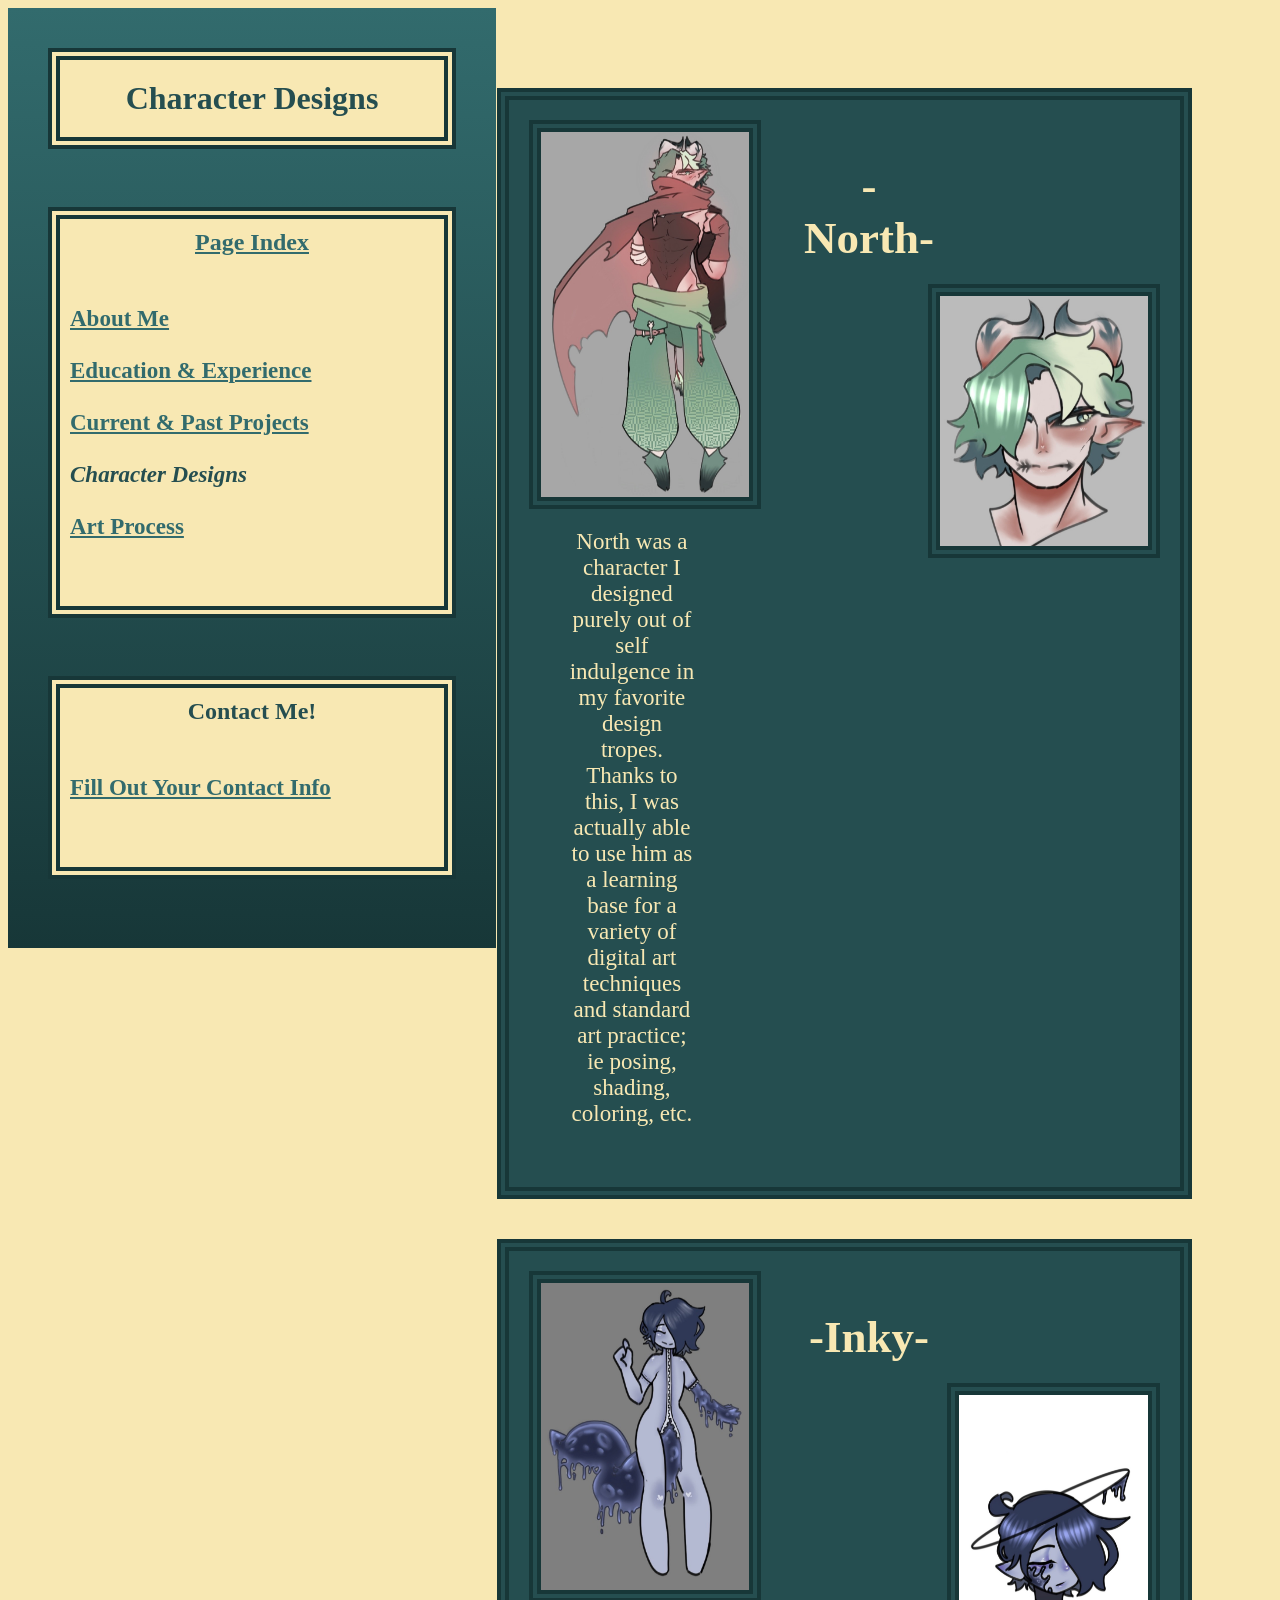
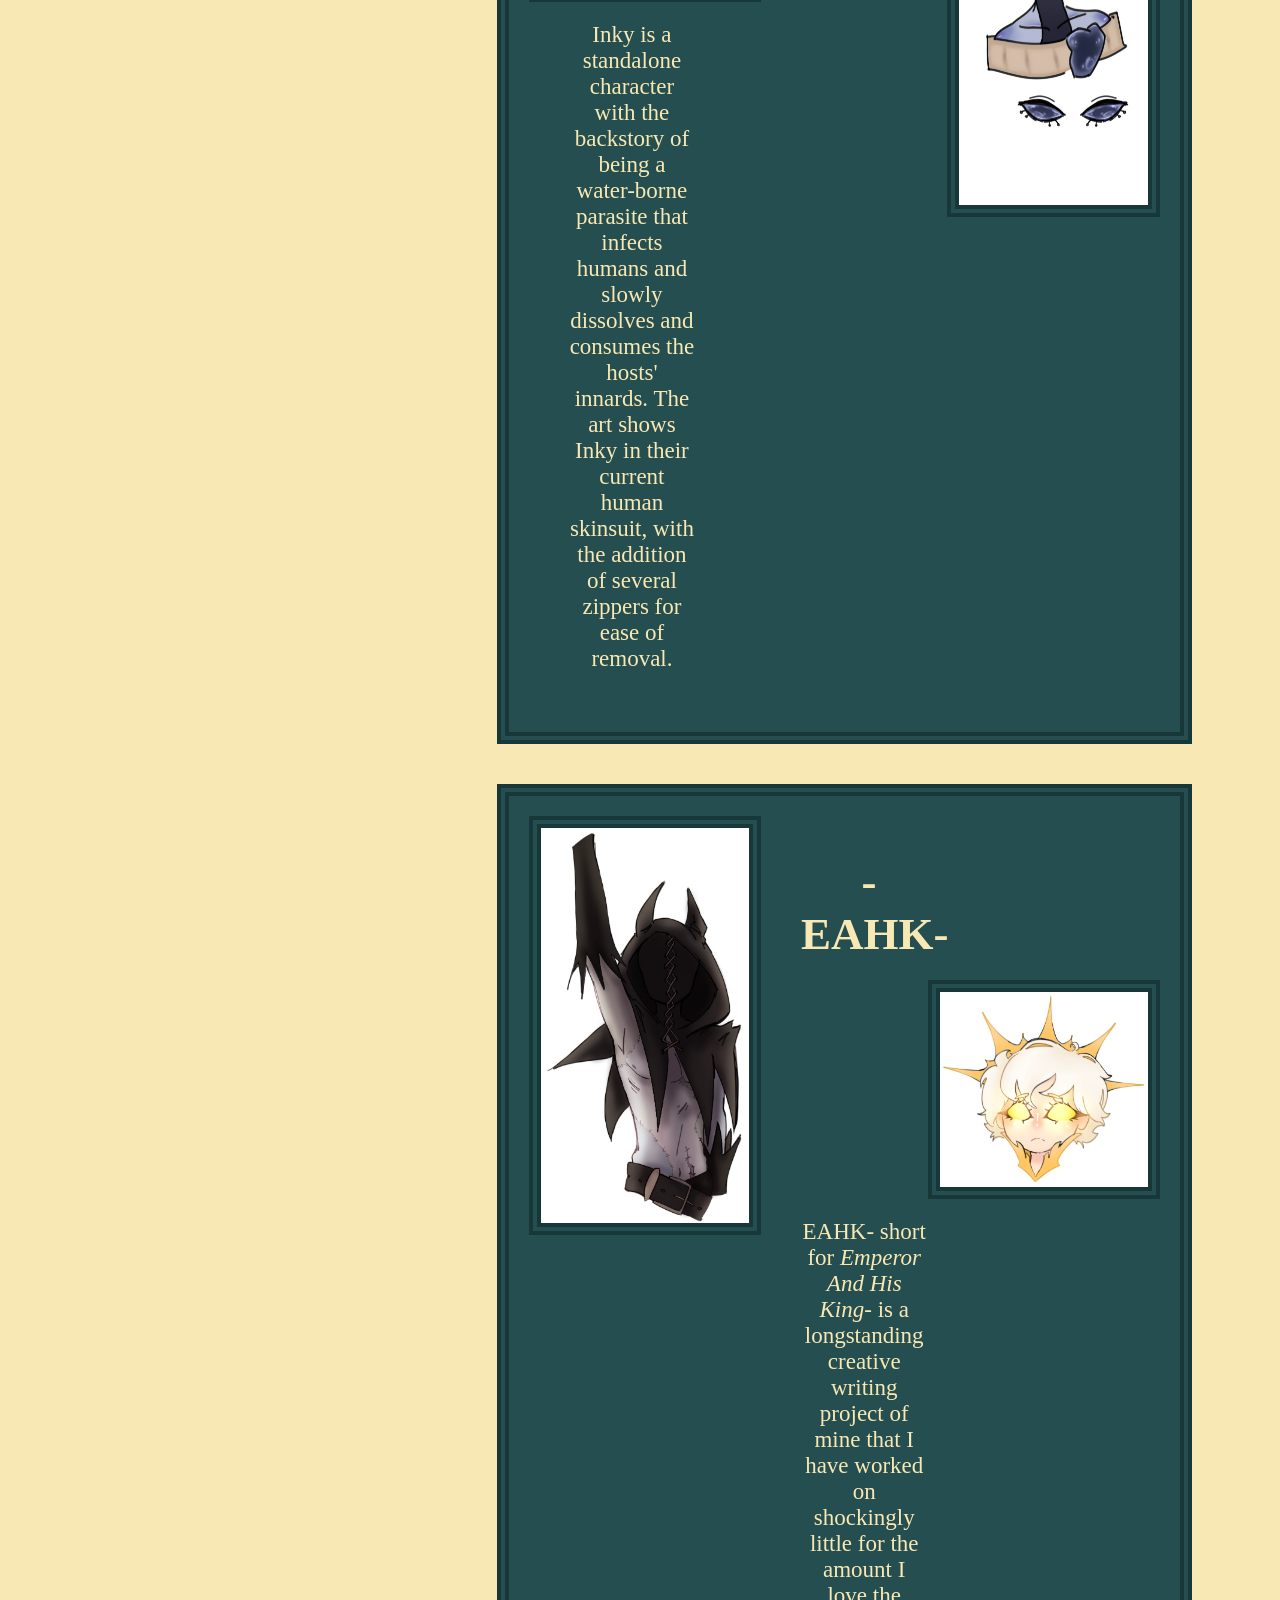
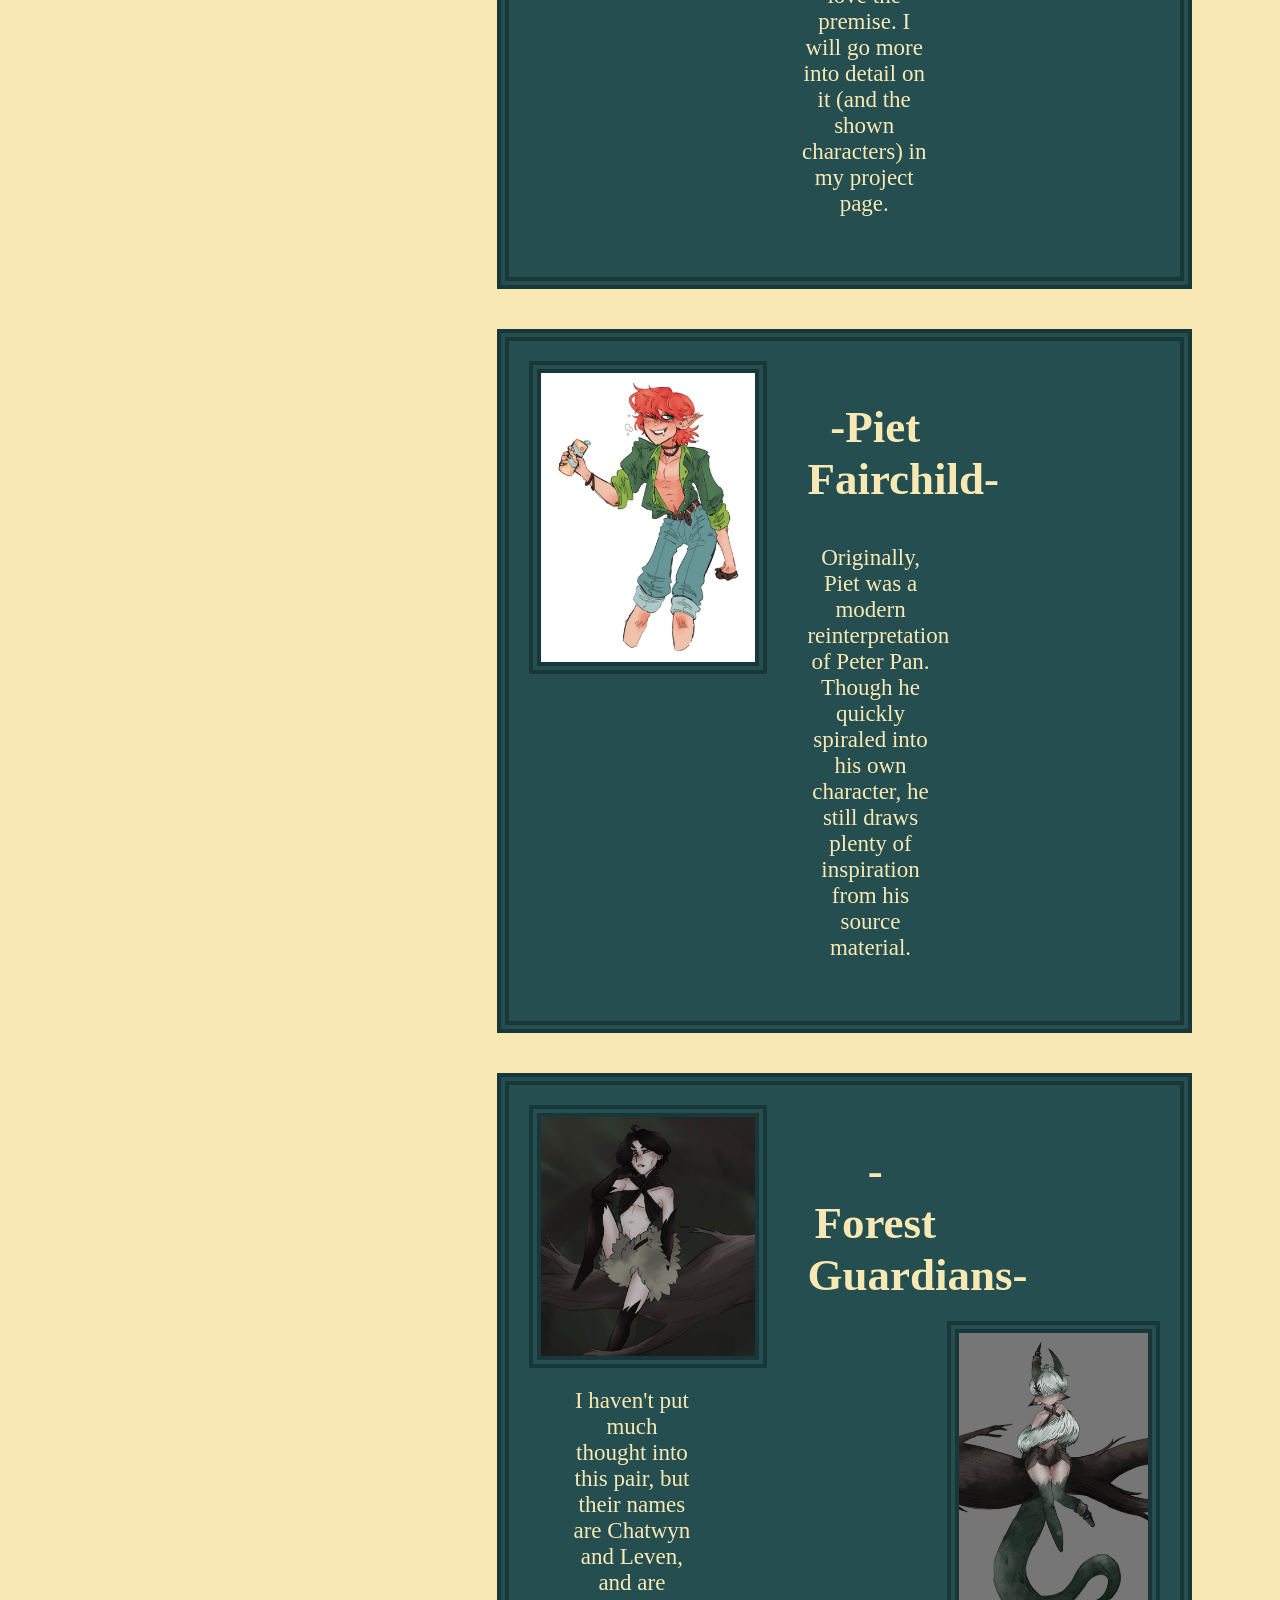
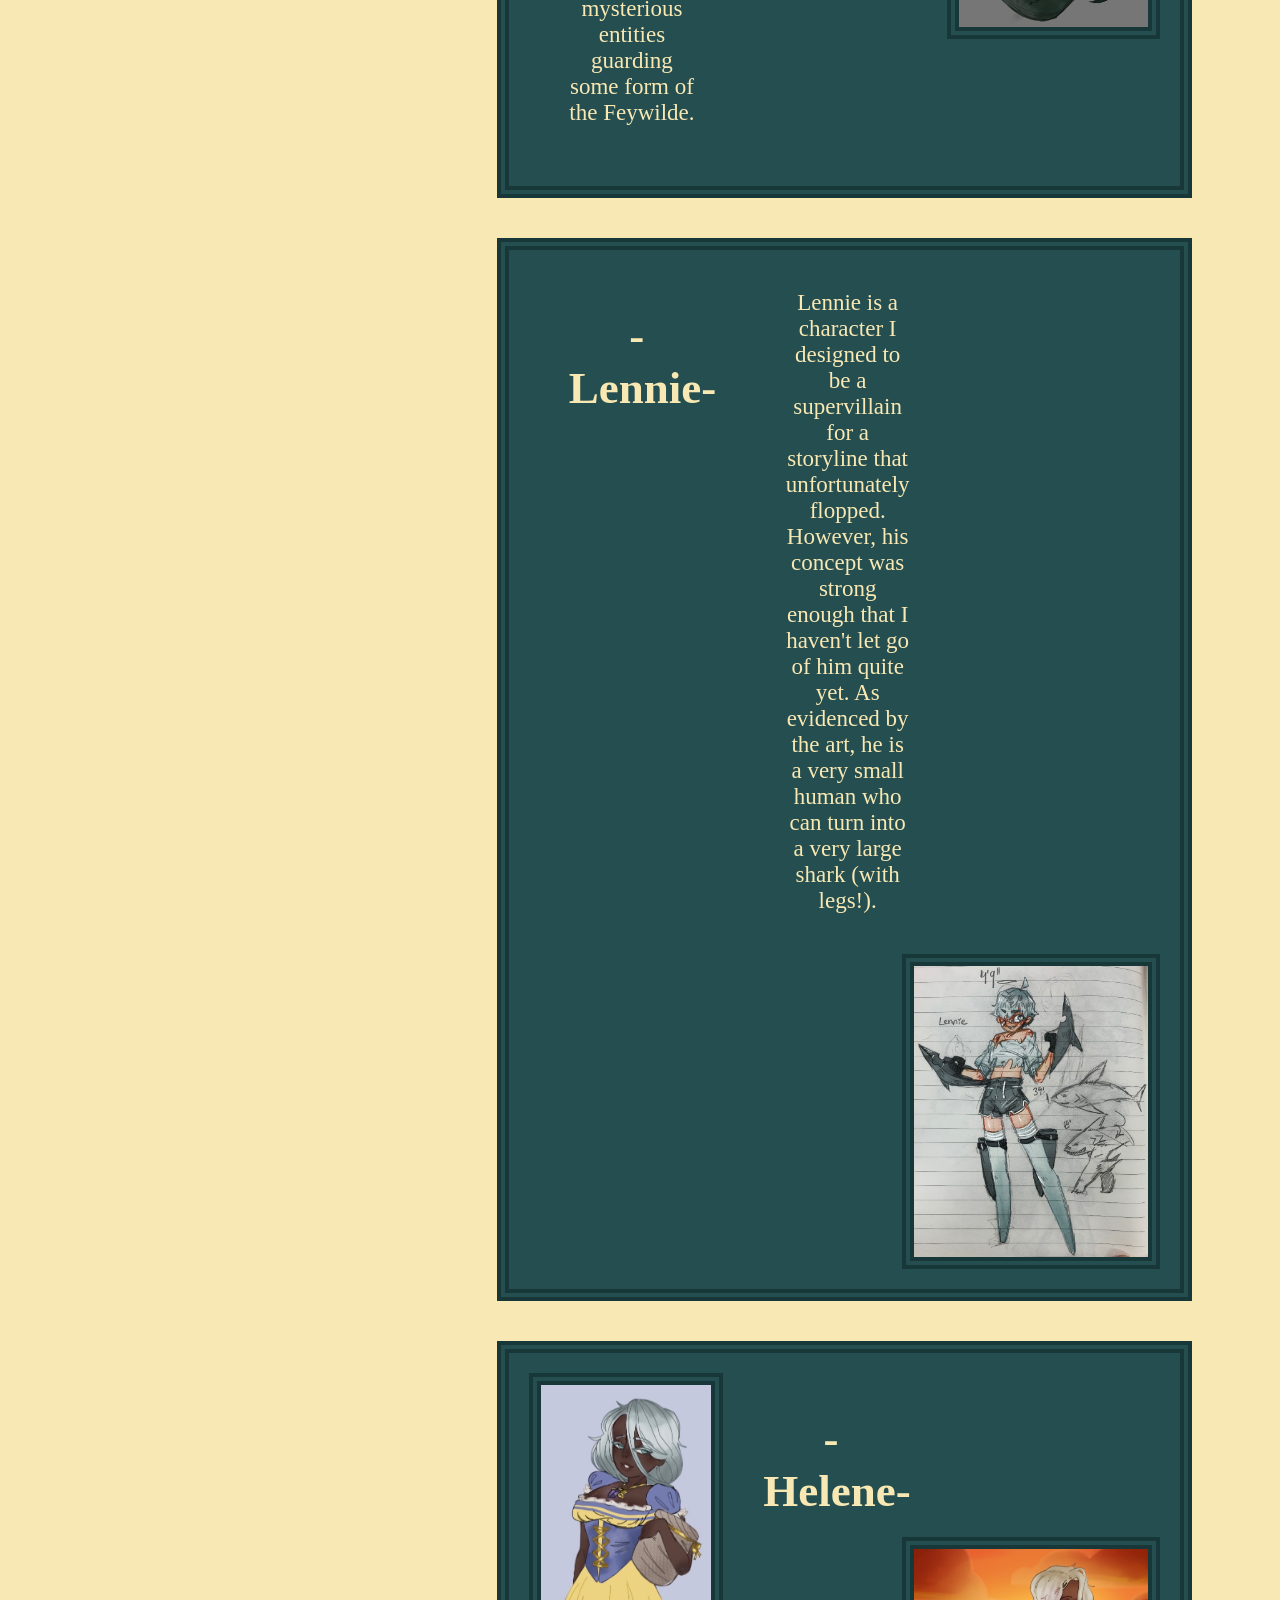
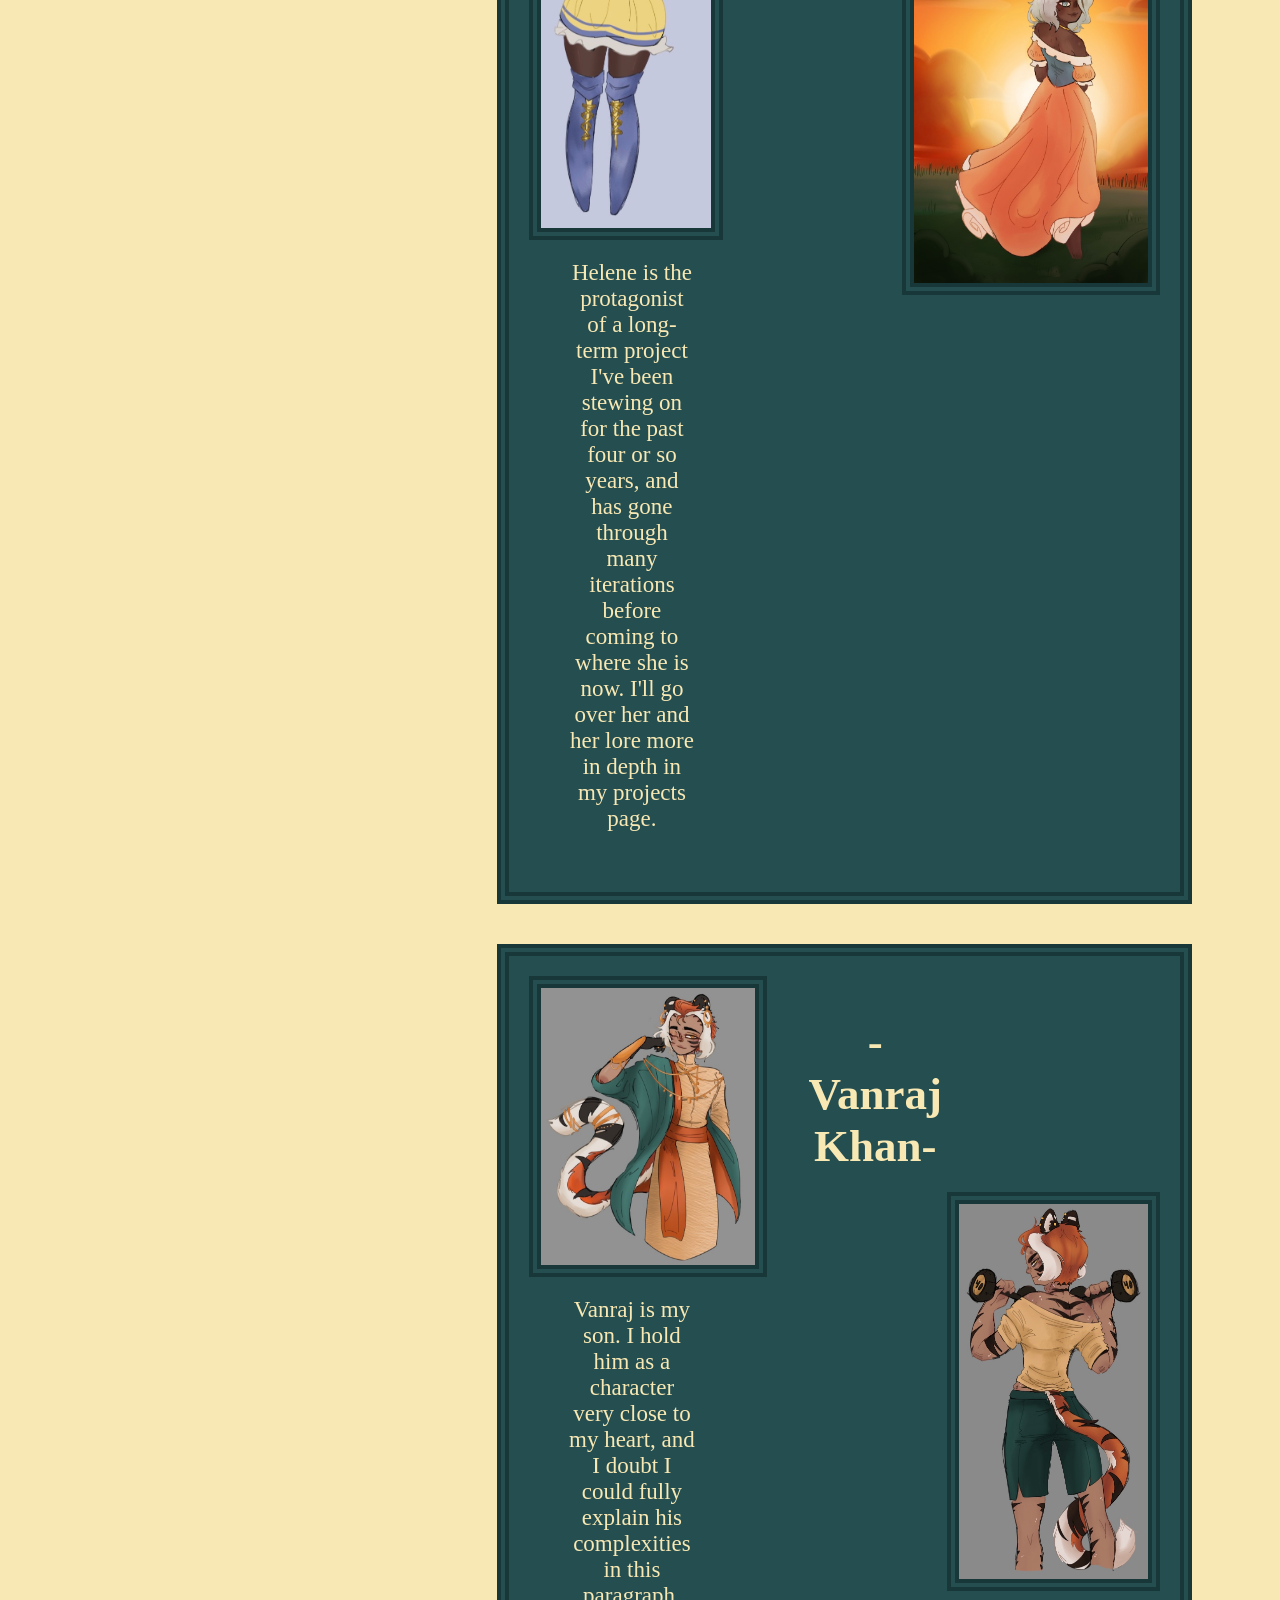
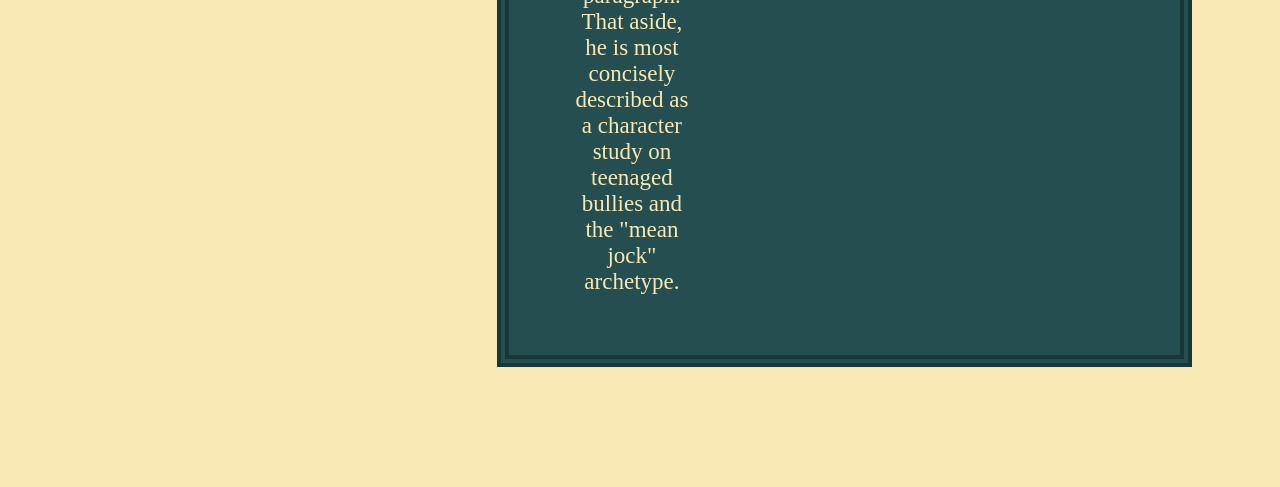
==== portfolio/char.html @ b0e832e4 "Add files via upload" ====
<!DOCTYPE html>
<html lang="en">
<head>
    <meta charset="UTF-8">
    <meta name="viewport" content="width=device-width, initial-scale=1.0">
    <link rel="stylesheet" href="style.css">
    <title>Portfolio: Character Designs</title>
</head>
<body>
    <div class="side">
        <h1>Character Designs</h1>
        <br>
        <h2> <a href="index.html">Page Index</a></h2>
        <p> 
            <a href="about.html">About Me</a> <br> <br>
           <a href="edu.html">Education & Experience</a> <br> <br>
           <a href="projects.html">Current & Past Projects</a> <br> <br>
           <i><b>Character Designs</b></i> <br> <br>
           <a href="art.html">Art Process</a> <br> <br>
        </p>
        <br>
        <h2>Contact Me!</h2>
        <P>
            <a href="form.html">Fill Out Your Contact Info</a> <br> <br>
        </P>
    </div>

    <div class="main">
        <div class="art">
            <img class="left" src="portfolio images/art for portfolio/IMG_3474.jpeg" alt="North Fullbody" width="33%" height="100%">
            <h2 class="mid">-North-</h2>
            <img class="right" src="portfolio images/art for portfolio/IMG_3503.jpeg" alt="North Headshot" width="33%" height="100%">
            <p class="mid"> North was a character I designed purely out of self indulgence in my favorite design tropes. Thanks to this, I was actually able to use him
                as a learning base for a variety of digital art techniques and standard art practice; ie posing, shading, coloring, etc.
            </p>
        </div>

        <div class="art">
            <img class="left" src="portfolio images/art for portfolio/IMG_3667.jpeg" alt="Inky Fullbody" width="33%" height="100%">
            <h2 class="mid">-Inky-</h2>
            <img class="right" src="portfolio images/art for portfolio/IMG_3672.png" alt="Inky Headshot" width="30%" height="100%">
            <p class="mid"> Inky is a standalone character with the backstory of being a water-borne parasite that infects humans and slowly dissolves and consumes the hosts'
                innards. The art shows Inky in their current human skinsuit, with the addition of several zippers for ease of removal.
            </p>
        </div>

        <div class="art">
            <img class="left" src="portfolio images/art for portfolio/IMG_4437.jpeg" alt="Chop" width="33%" height="100%">
            <h2 class="mid">-EAHK-</h2>
            <img class="right" src="portfolio images/art for portfolio/IMG_4439.jpeg" alt="//" width="33%" height="100%">
            <p class="mid"> EAHK- short for <i>Emperor And His King</i>- is a longstanding creative writing project of mine that I have worked on shockingly little for the 
                amount I love the premise. I will go more into detail on it (and the shown characters) in my project page. </p>
        </div>

        <div class="art">
            <img class="left" src="portfolio images/art for portfolio/IMG_5135.jpeg" alt="Piet" width="34%" height="100%">
            <h2 class="mid">-Piet Fairchild-</h2>
            <p class="mid"> Originally, Piet was a modern reinterpretation of Peter Pan. Though he quickly spiraled into his own character, he still draws plenty of 
                inspiration from his source material.
            </p>
        </div>

        <div class="art">
            <img class="left" src="portfolio images/art for portfolio/IMG_4646.jpeg" alt="Chatwyn" width="34%" height="100%">
            <h2 class="mid">-Forest Guardians-</h2>
            <img class="right" src="portfolio images/art for portfolio/IMG_4721.jpeg" alt="Leven" width="30%" height="100%">
            <p class="mid"> I haven't put much thought into this pair, but their names are Chatwyn and Leven, and are mysterious entities guarding some form of the Feywilde.</p>
        </div>

        <div class="art">
            <h2 class="mid">-Lennie-</h2>
            <p class="mid"> Lennie is a character I designed to be a supervillain for a storyline that unfortunately flopped. However, his concept was strong enough that I haven't 
            let go of him quite yet. As evidenced by the art, he is a very small human who can turn into a very large shark (with legs!).</p>
            <img class="right" src="portfolio images/art for portfolio/IMG_4638.jpeg" alt="Lennie" width="37%" height="100%">
        </div>

        <div class="art">
            <img class="left" src="portfolio images/art for portfolio/IMG_4834.jpeg" alt="Helene Fullbody" width="27%" height="100%">
            <h2 class="mid">-Helene-</h2>
            <img class="right" src="portfolio images/art for portfolio/IMG_5242.jpeg" alt="Helene Portrait" width="37%" height="100%">
            <p class="mid"> Helene is the protagonist of a long-term project I've been stewing on for the past four or so years, 
                and has gone through many iterations before coming to where she is now. I'll go over her and her lore more in depth in my projects page.</p>
        </div>

        <div class="art">
            <img class="left" src="portfolio images/art for portfolio/IMG_5273.jpeg" alt="Vanraj - Traditional wear" width="34%" height="100%">
            <h2 class="mid">-Vanraj Khan-</h2>
            <img class="right" src="portfolio images/art for portfolio/IMG_5293.jpeg" alt="Vanraj - Casual wear" width="30%" height="100%">
            <p class="mid"> Vanraj is my son. I hold him as a character very close to my heart, and I doubt I could fully explain his complexities in this paragraph. That aside, he 
                is most concisely described as a character study on teenaged bullies and the "mean jock" archetype.
            </p>
        </div>

    </div>
</body>
</html>
---- portfolio/style.css ----
.side {
    float: left;
    width: 35%;
    padding: 20px;
    background-color: rgb(50, 107, 109);
    background-image: linear-gradient(rgb(50, 107, 109), rgb(23, 55, 56));
    position: fixed;
    height: 100%;
}

h1, h2 {
    text-align: center;
    background-color: rgb(248, 232, 179);
    padding: 10px;
    margin: 20px;
    color: rgb(37, 78, 80);
}

h1 {
    border-color: rgb(23, 55, 56);
    border-style: double;
    border-width: 12px;
    padding-top: 20px;
    padding-bottom: 20px;
}

h2 {
    margin-bottom: 0%;
    border-bottom-style: hidden;
    border-color: rgb(23, 55, 56);
    border-top-style: double;
    border-width: 12px;
}

p {
    background-color: rgb(248, 232, 179);
    padding: 10px;
    margin: 20px;
    margin-top: 0%;
    padding-top: 40px;
    padding-bottom: 40px;
    color: rgb(37, 78, 80);
    border-top-style: hidden;
    border-color: rgb(23, 55, 56);
    border-bottom-style: double;
    border-width: 12px;
    font-size: 23px;
}

p, h2 {
    border-left-style: double;
    border-right-style: double;
}

.main {
    float: right;
    width: 55%;
    padding: 30px;
    margin: 50px;
    font-size: 30px;

}

p.mp, h2.mp {
    width: 1000px;
    border-style: hidden;
    font-size: 30px;
}

body {
    background-color: rgb(248, 232, 179);
    color: rgb(37, 78, 80);
}

a {
    color: rgb(50, 107, 109);
    font-weight: bold;
}

.art {
    background-color: rgb(37, 78, 80);
    color: rgb(248, 232, 179);
    padding: 20px;
    width: 100%;
    border: double;
    border-color: rgb(23, 55, 56);
    border-width: 12px;
    text-align: center;
}

div.art {
    width: fit-content;
    float: left;
    border-style: double;
    background-color: rgb(37, 78, 80);
    padding: 20px;
    margin-bottom: 40px;
}

h2.mid, p.mid {
    border-style: hidden;
    text-align: center;
    width: 21.5%;
    float: left;
    background-color: rgb(37, 78, 80);
    padding: 20px;
    color:rgb(248, 232, 179);
}

h2.top, p.top {
    border-style: hidden;
    text-align: center;
    width: 90%;
    background-color: rgb(37, 78, 80);
    padding: 20px;
    color:rgb(248, 232, 179);
}

img.right{
    float: right;
}

img.left{
    float: left;
}

img.mid {
    float: center;
}

img {
    border: double;
    border-color: rgb(23, 55, 56);
    border-width: 12px;
}

p.mid {
    text-align: center;
    width: 20%;
}

img.ix {
    margin-left: 23%;
}

p.midLong {
    margin-top: 3%;
    text-align: center;
    border-style: hidden;
    text-align: center;
    width: 90%;
    float: left;
    background-color: rgb(37, 78, 80);
    padding: 20px;
    color:rgb(248, 232, 179);
}
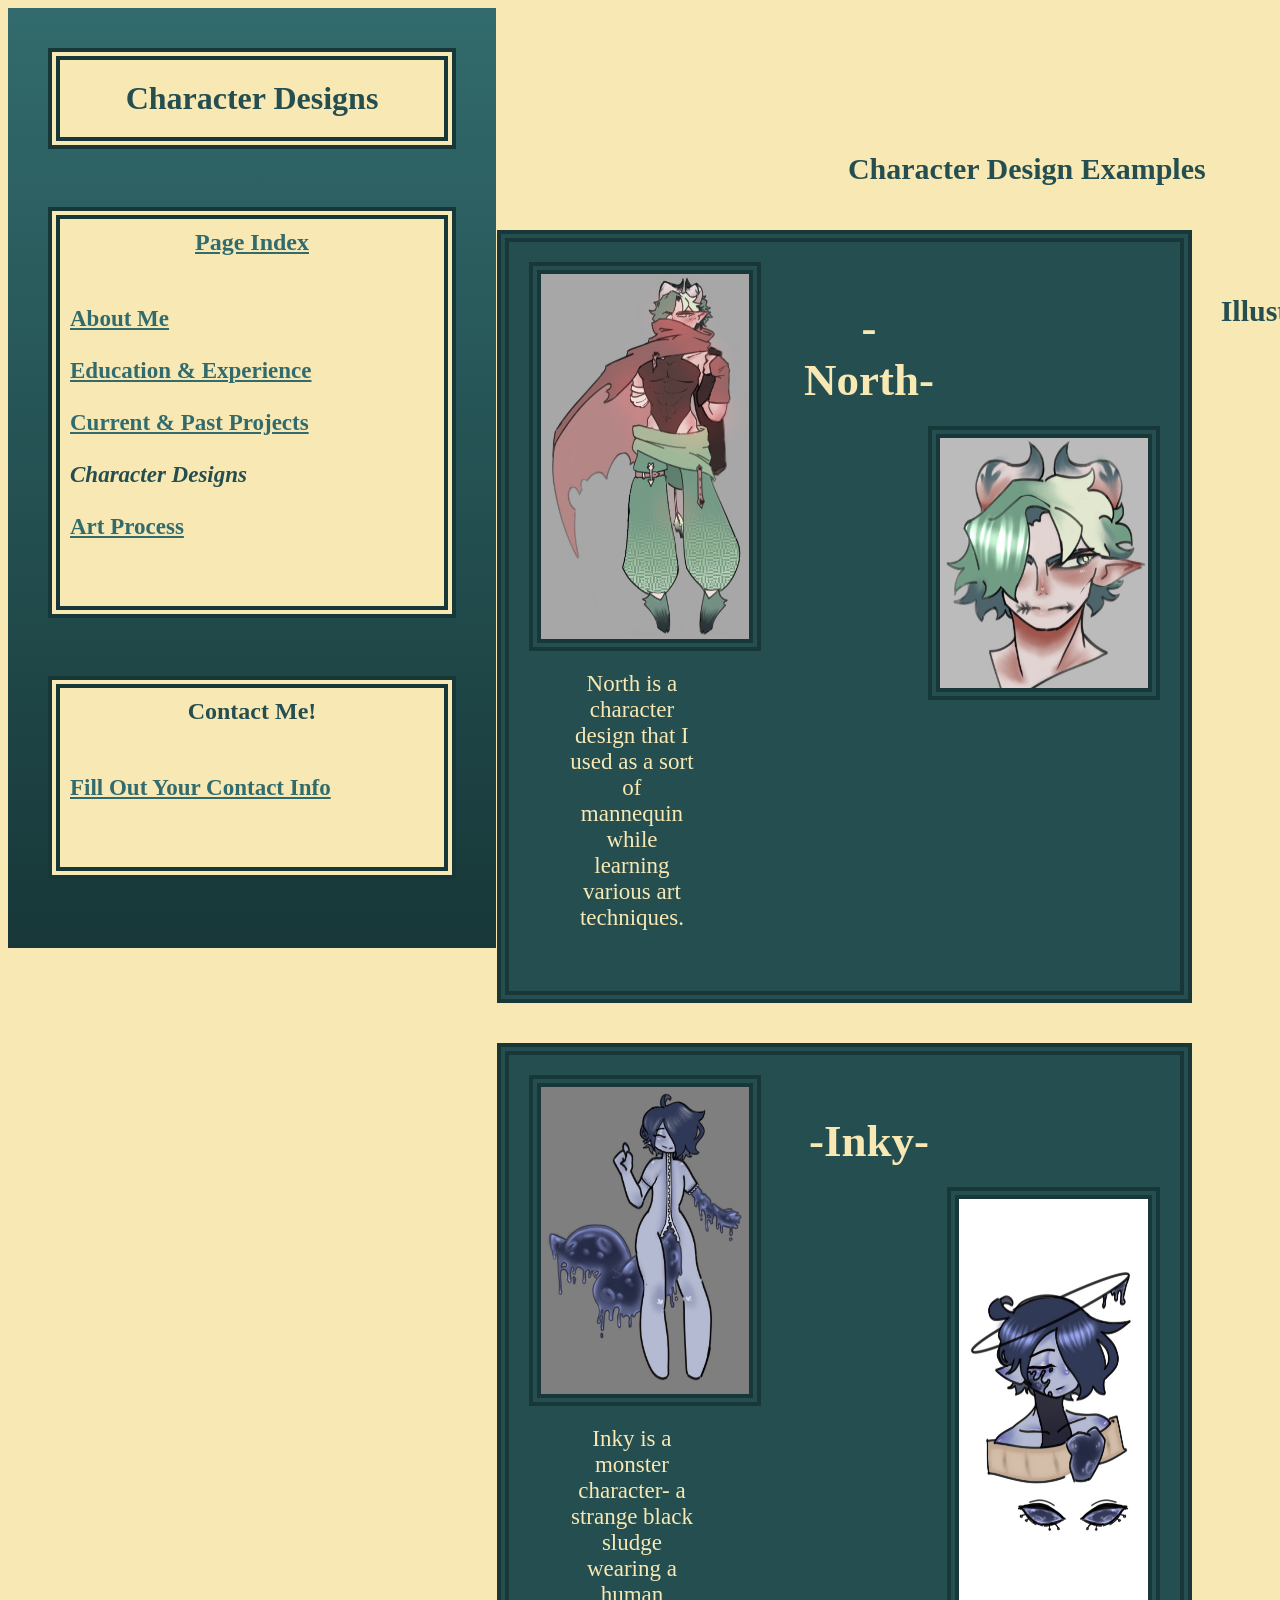
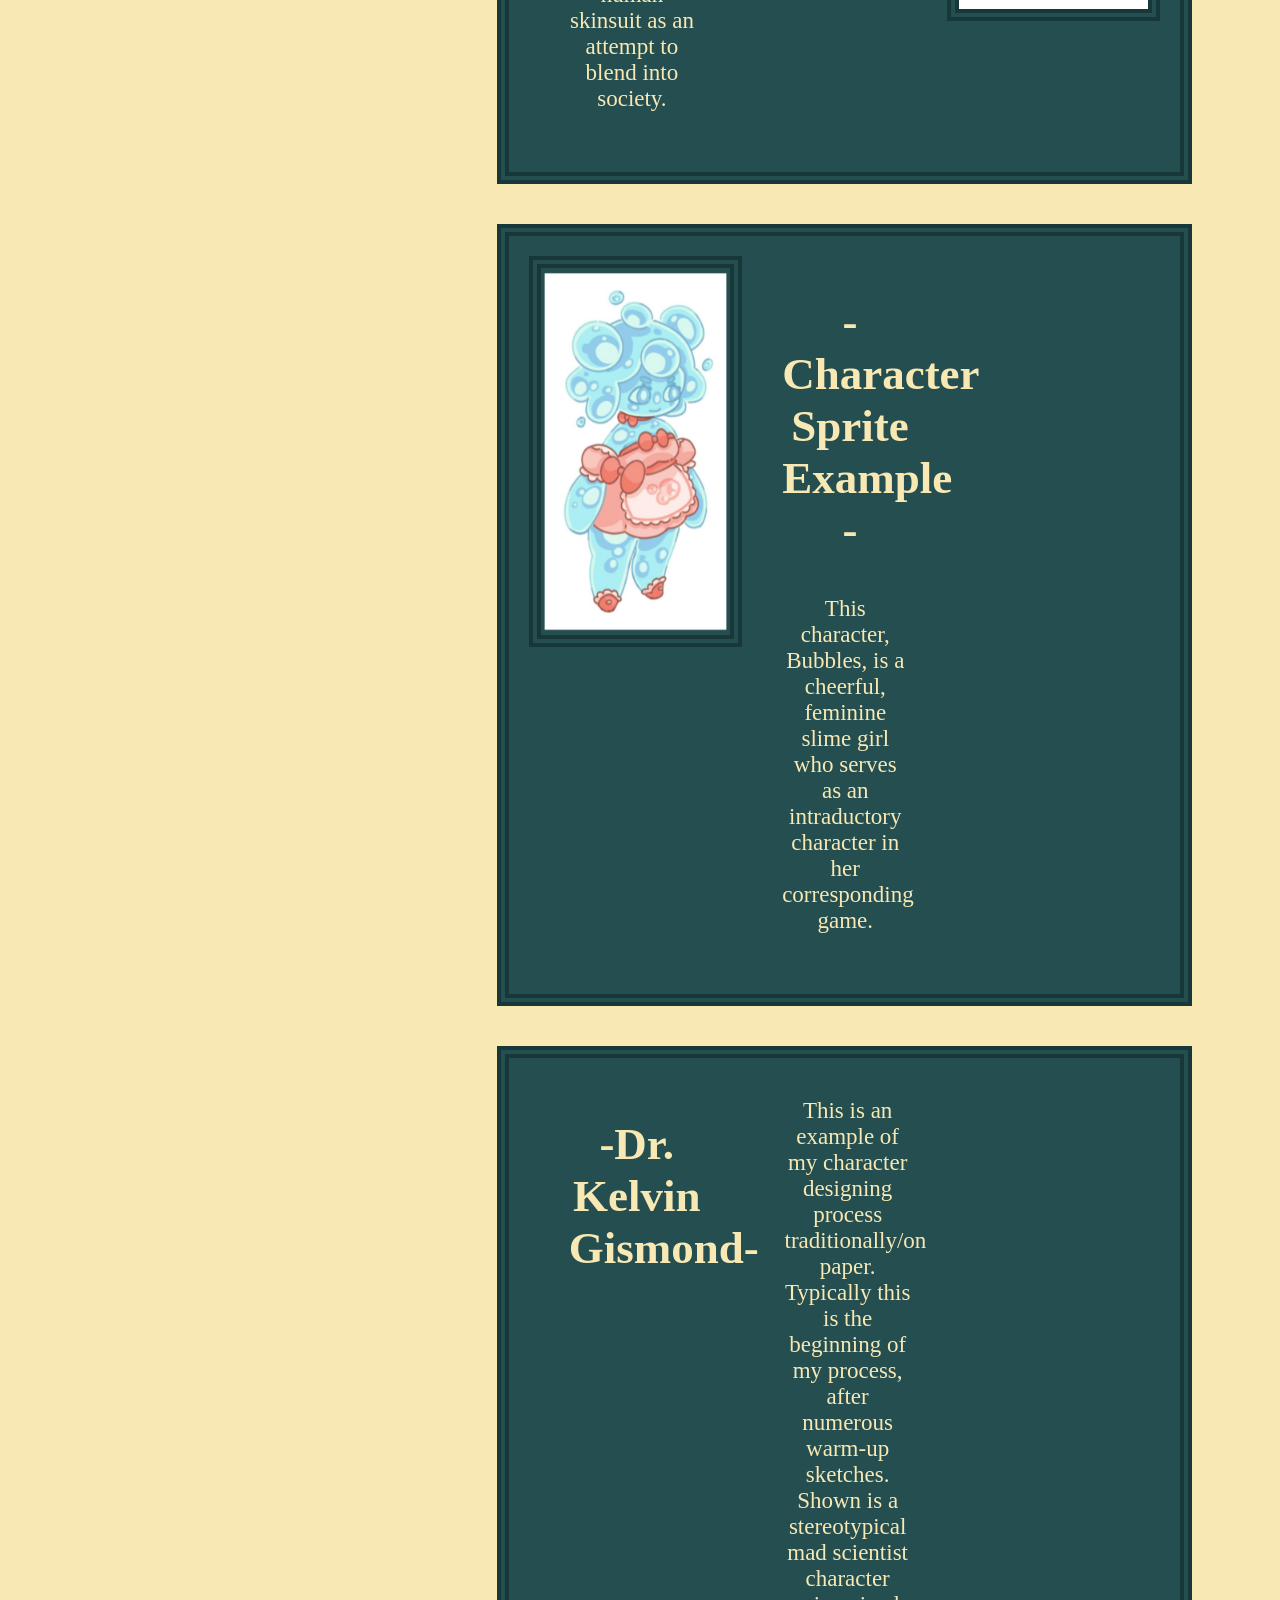
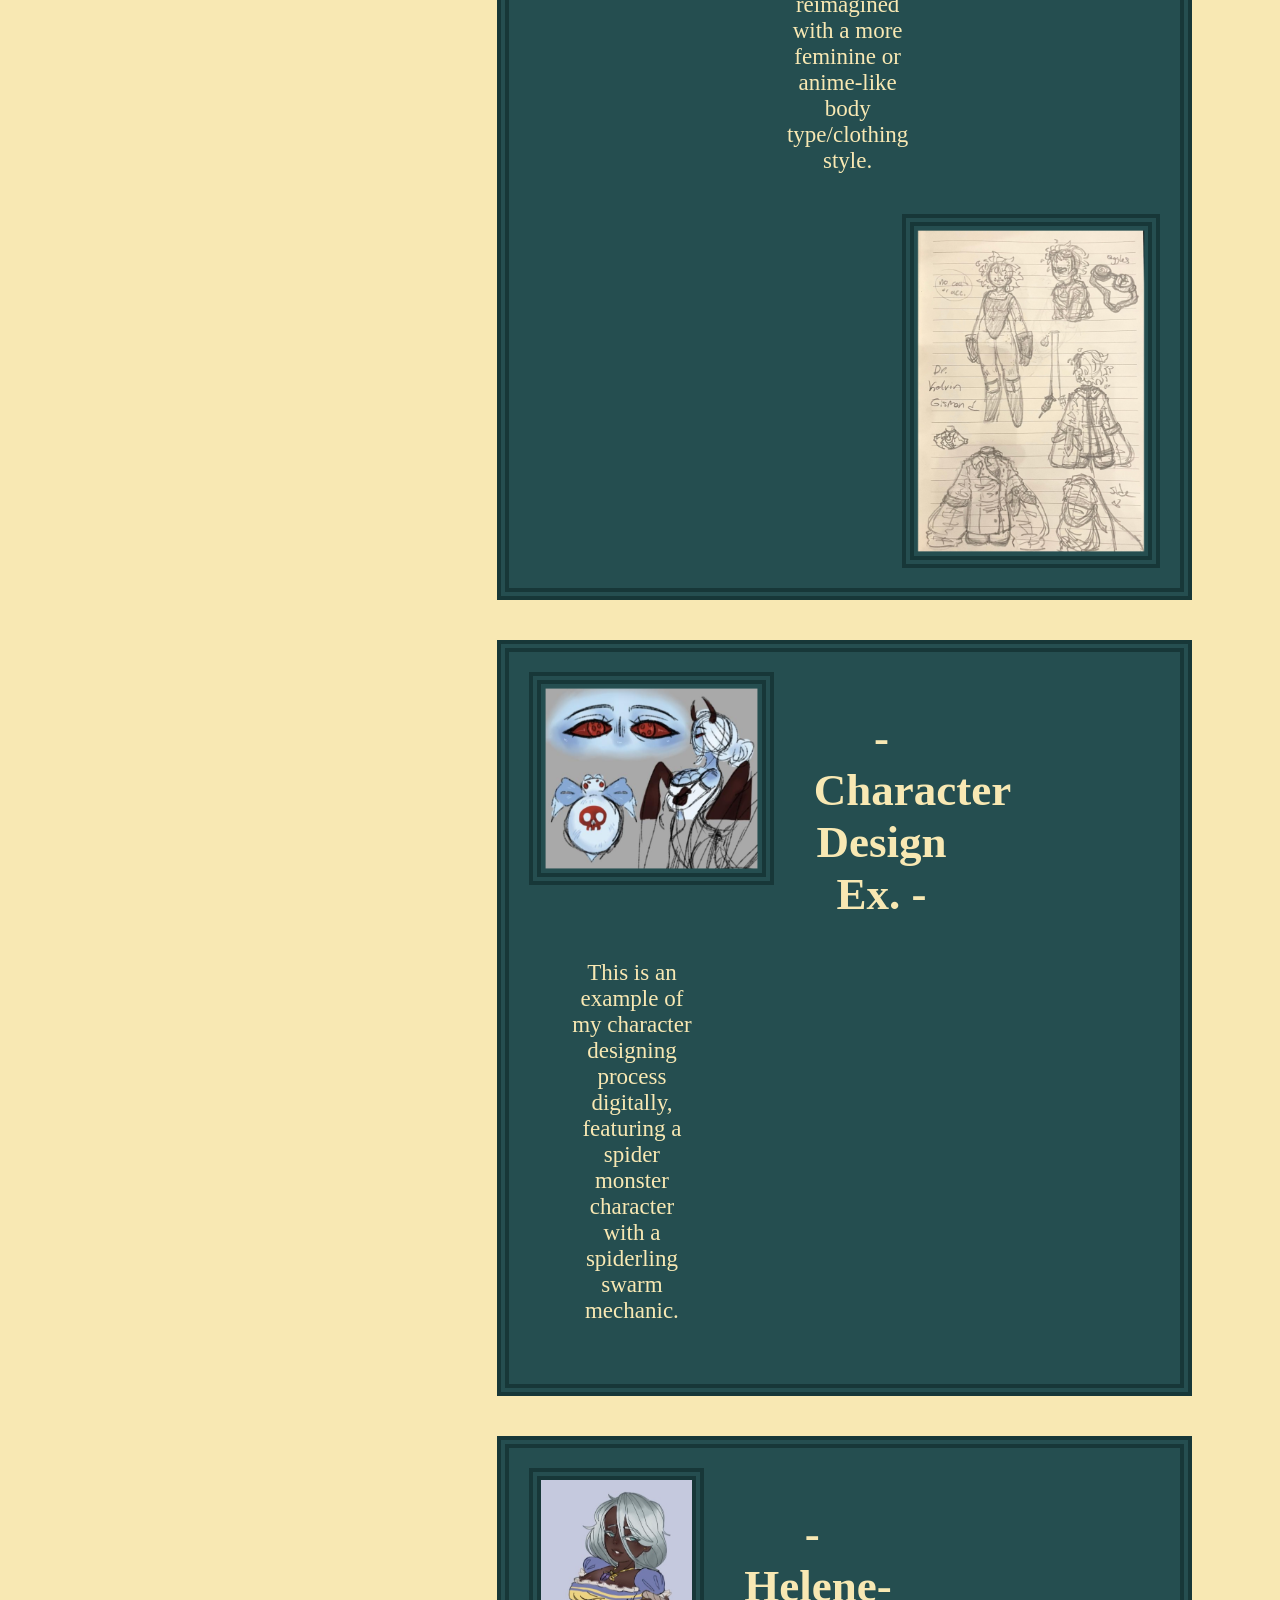
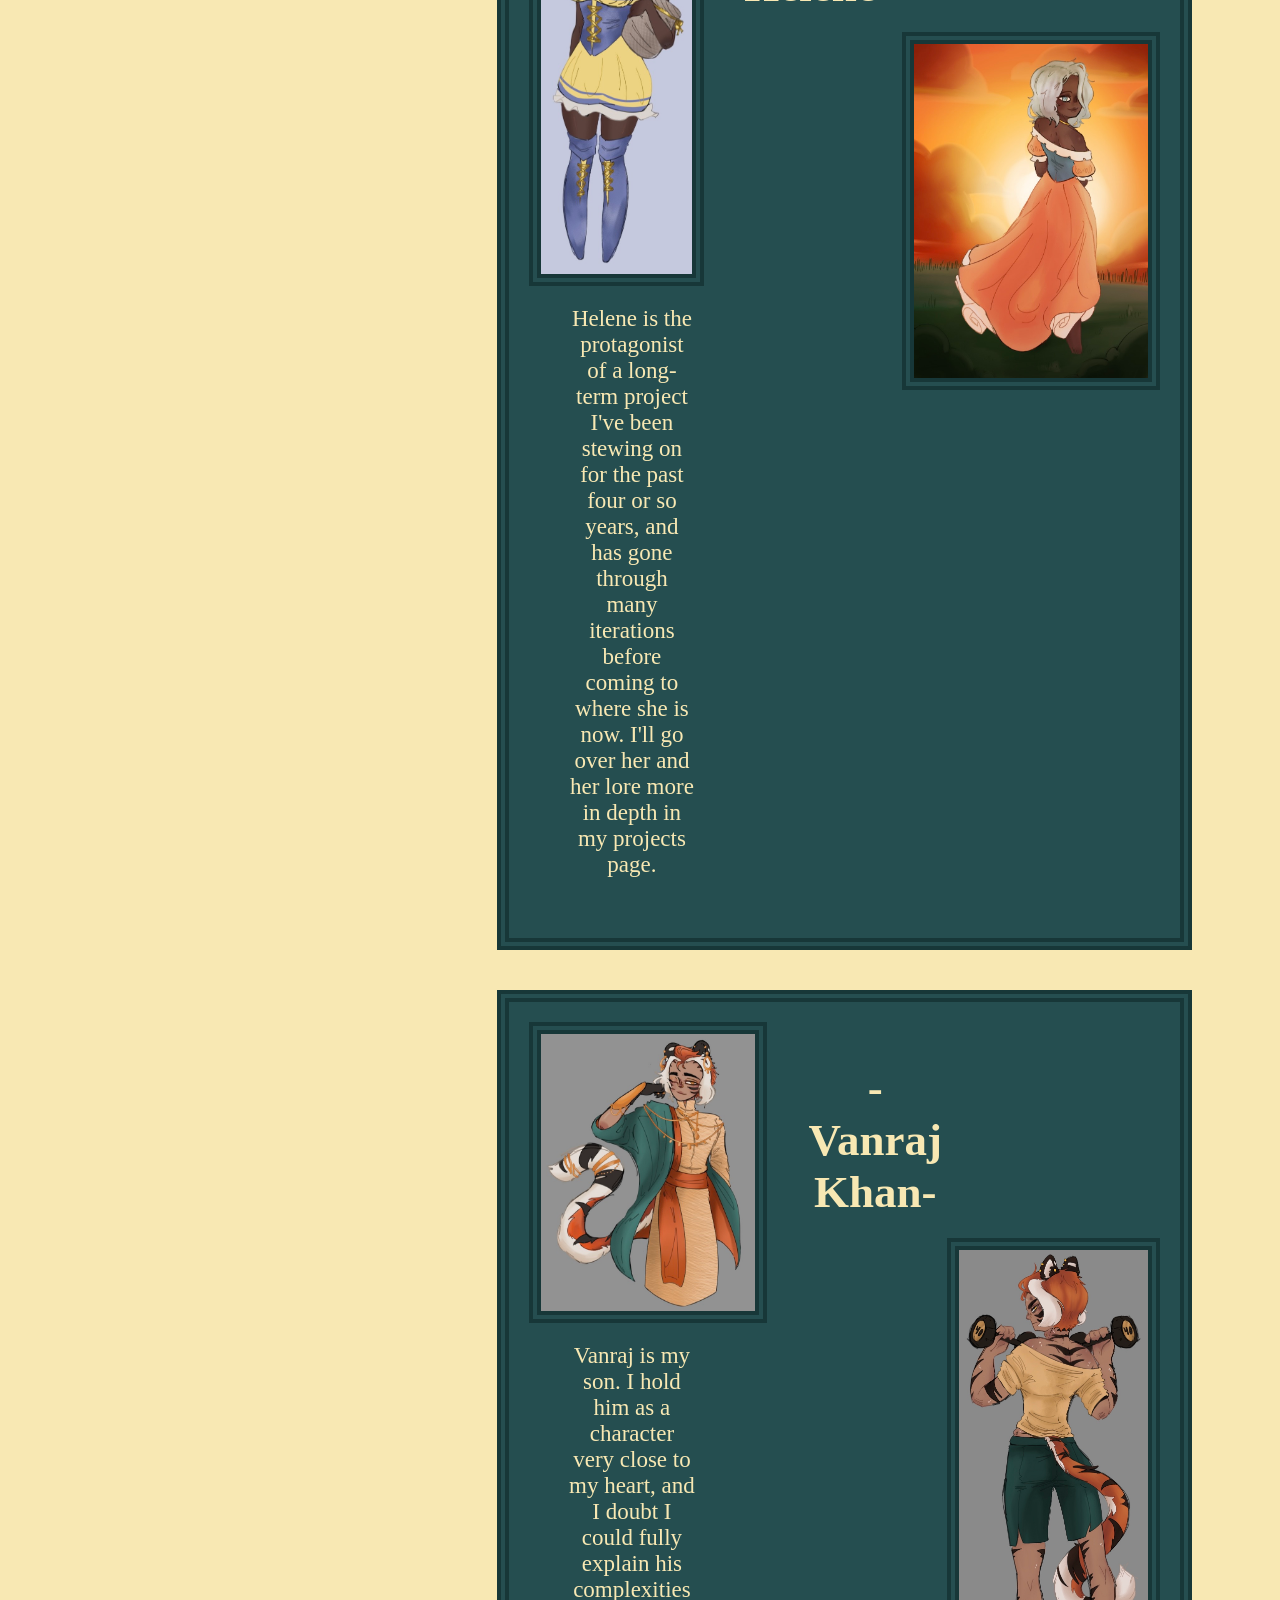
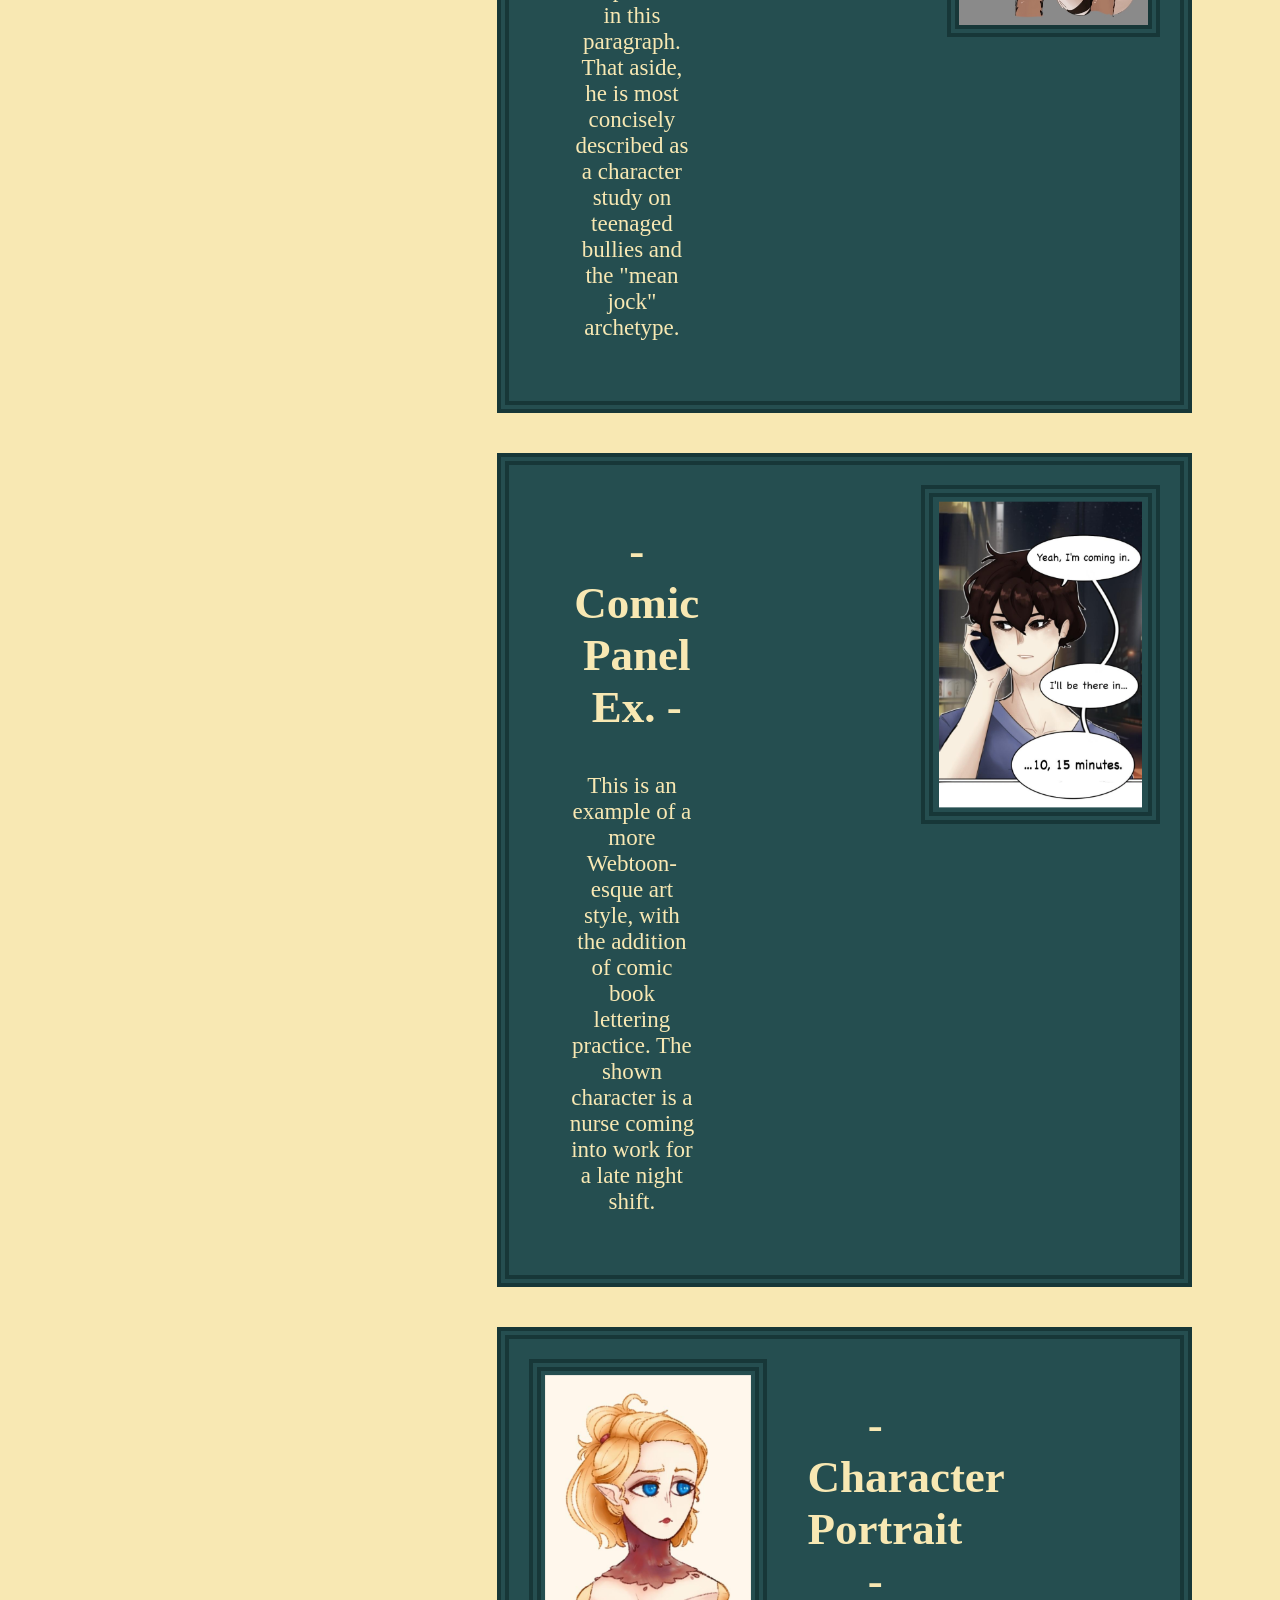
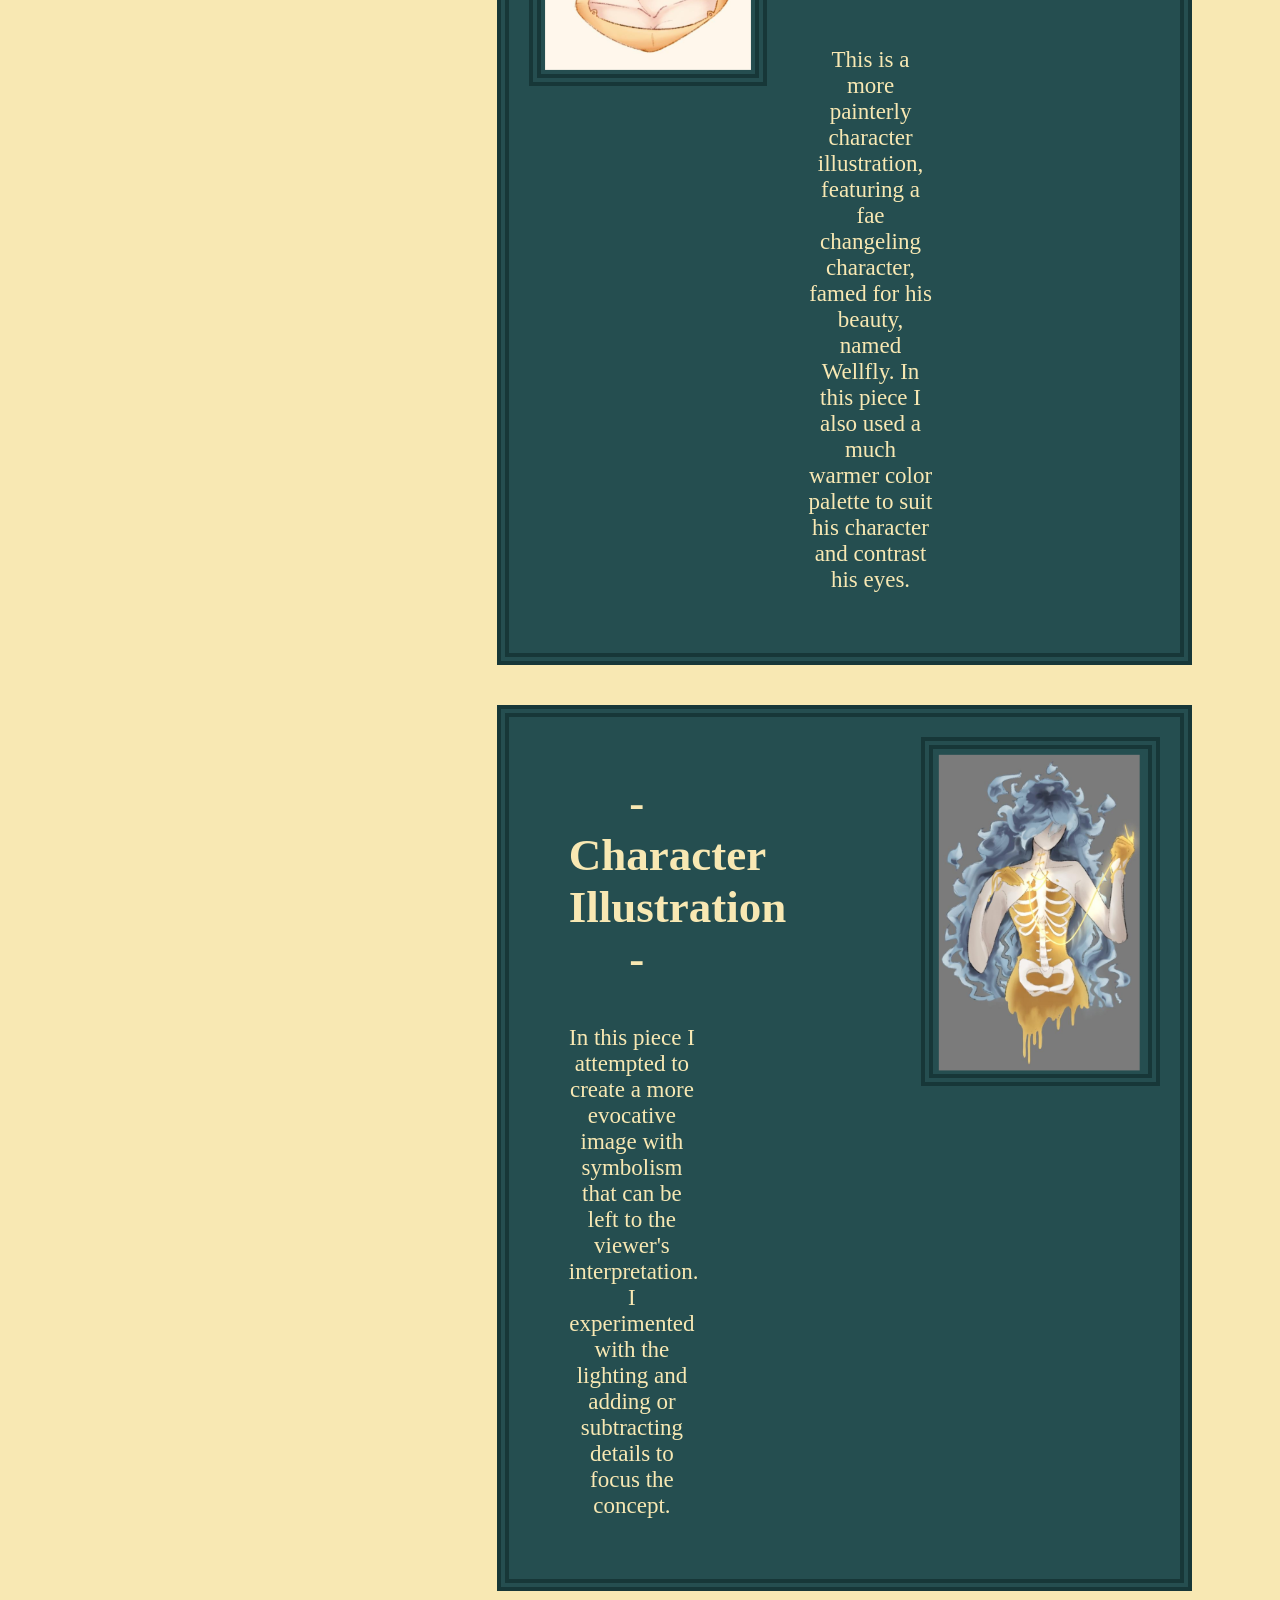
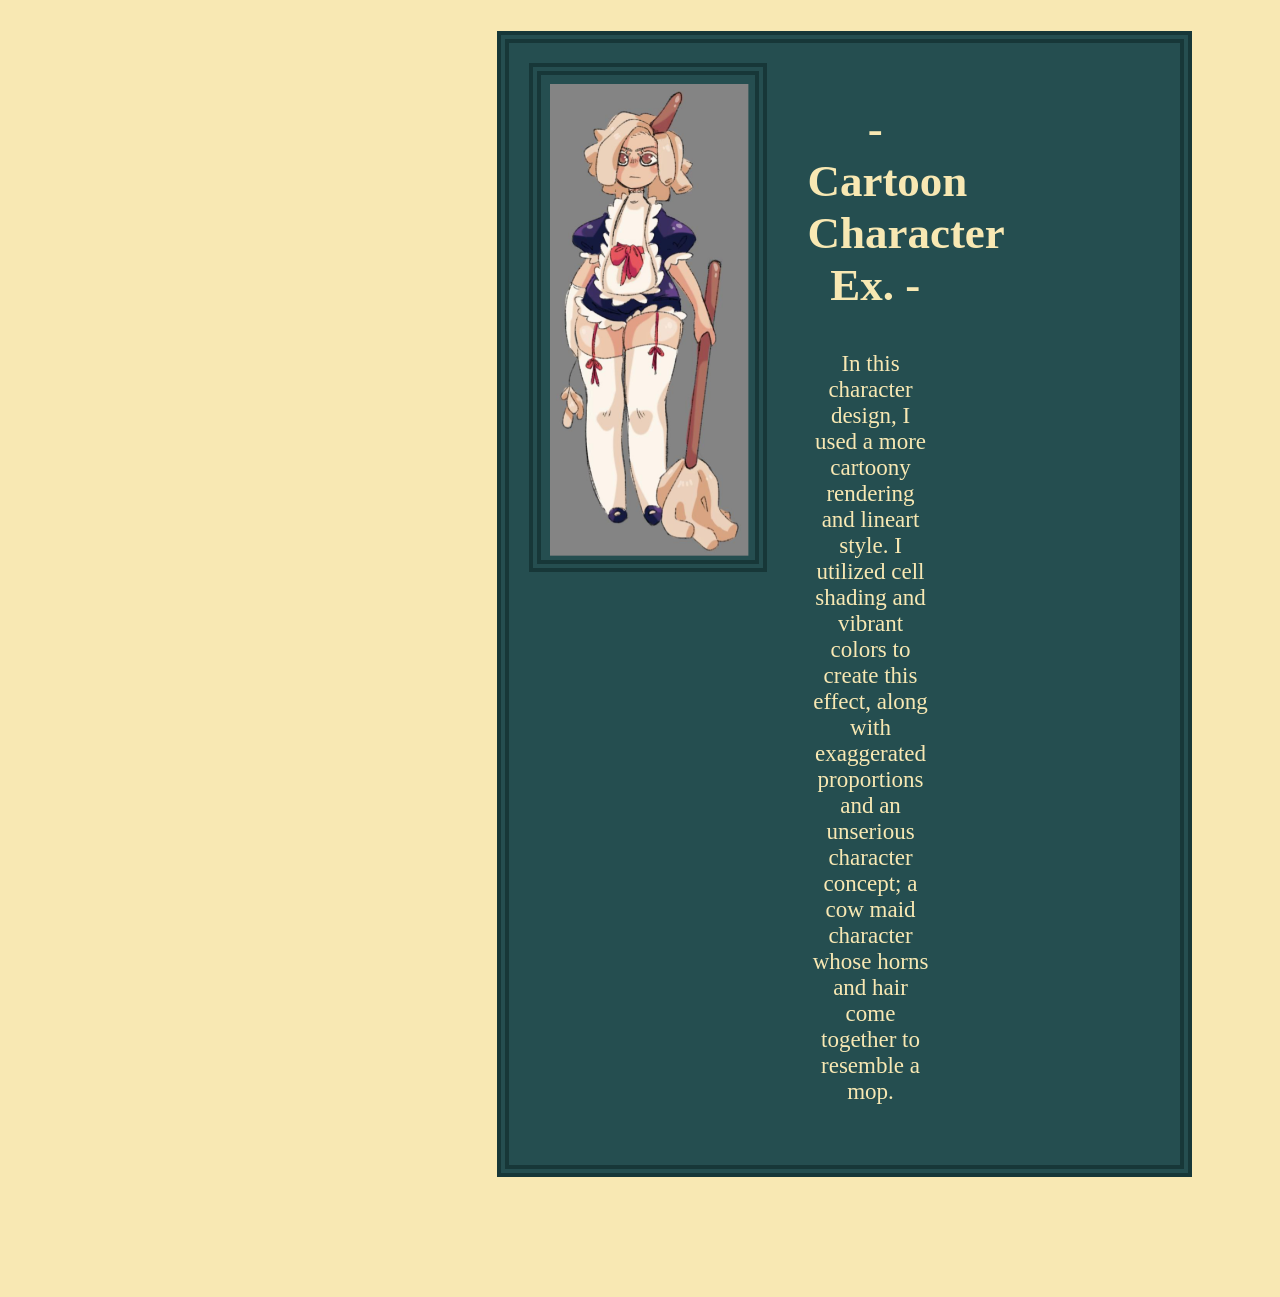
==== commit fe07f27d: "Add files via upload" ====
--- a/portfolio/char.html
+++ b/portfolio/char.html
@@ -4,7 +4,7 @@
     <meta charset="UTF-8">
     <meta name="viewport" content="width=device-width, initial-scale=1.0">
     <link rel="stylesheet" href="style.css">
-    <title>Portfolio: Character Designs</title>
+    <title>Portfolio: Character Designs & Illustrations</title>
 </head>
 <body>
     <div class="side">
@@ -26,12 +26,14 @@
     </div>
 
     <div class="main">
+        <br>
+        <h2 class="mp">Character Design Examples</h2>
+        <br>
         <div class="art">
             <img class="left" src="portfolio images/art for portfolio/IMG_3474.jpeg" alt="North Fullbody" width="33%" height="100%">
             <h2 class="mid">-North-</h2>
             <img class="right" src="portfolio images/art for portfolio/IMG_3503.jpeg" alt="North Headshot" width="33%" height="100%">
-            <p class="mid"> North was a character I designed purely out of self indulgence in my favorite design tropes. Thanks to this, I was actually able to use him
-                as a learning base for a variety of digital art techniques and standard art practice; ie posing, shading, coloring, etc.
+            <p class="mid"> North is a character design that I used as a sort of mannequin while learning various art techniques. 
             </p>
         </div>
 
@@ -39,43 +41,34 @@
             <img class="left" src="portfolio images/art for portfolio/IMG_3667.jpeg" alt="Inky Fullbody" width="33%" height="100%">
             <h2 class="mid">-Inky-</h2>
             <img class="right" src="portfolio images/art for portfolio/IMG_3672.png" alt="Inky Headshot" width="30%" height="100%">
-            <p class="mid"> Inky is a standalone character with the backstory of being a water-borne parasite that infects humans and slowly dissolves and consumes the hosts'
-                innards. The art shows Inky in their current human skinsuit, with the addition of several zippers for ease of removal.
+            <p class="mid"> Inky is a monster character- a strange black sludge wearing a human skinsuit as an attempt to blend into society.
             </p>
         </div>
 
         <div class="art">
-            <img class="left" src="portfolio images/art for portfolio/IMG_4437.jpeg" alt="Chop" width="33%" height="100%">
-            <h2 class="mid">-EAHK-</h2>
-            <img class="right" src="portfolio images/art for portfolio/IMG_4439.jpeg" alt="//" width="33%" height="100%">
-            <p class="mid"> EAHK- short for <i>Emperor And His King</i>- is a longstanding creative writing project of mine that I have worked on shockingly little for the 
-                amount I love the premise. I will go more into detail on it (and the shown characters) in my project page. </p>
-        </div>
-
-        <div class="art">
-            <img class="left" src="portfolio images/art for portfolio/IMG_5135.jpeg" alt="Piet" width="34%" height="100%">
-            <h2 class="mid">-Piet Fairchild-</h2>
-            <p class="mid"> Originally, Piet was a modern reinterpretation of Peter Pan. Though he quickly spiraled into his own character, he still draws plenty of 
-                inspiration from his source material.
+            <img class="left" src="portfolio images/art for portfolio/bubblesSprite.png" alt="Chibi Sprite of Bubbles" width="30%" height="100%">
+            <h2 class="mid">-Character Sprite Example -</h2>
+            <p class="mid"> This character, Bubbles, is a cheerful, feminine slime girl who serves as an intraductory character in her corresponding game. 
             </p>
         </div>
 
         <div class="art">
-            <img class="left" src="portfolio images/art for portfolio/IMG_4646.jpeg" alt="Chatwyn" width="34%" height="100%">
-            <h2 class="mid">-Forest Guardians-</h2>
-            <img class="right" src="portfolio images/art for portfolio/IMG_4721.jpeg" alt="Leven" width="30%" height="100%">
-            <p class="mid"> I haven't put much thought into this pair, but their names are Chatwyn and Leven, and are mysterious entities guarding some form of the Feywilde.</p>
+            <h2 class="mid">-Dr. Kelvin Gismond-</h2>
+            <p class="mid"> This is an example of my character designing process traditionally/on paper. Typically this is the beginning of my process, after numerous warm-up sketches. 
+                Shown is a stereotypical mad scientist character reimagined with a more feminine or anime-like body type/clothing style.
+            </p>
+            <img class="right" src="portfolio images/art for portfolio/kelvinGis.png" alt="A sketch page for a mad scientist character" width="37%" height="100%">
         </div>
 
         <div class="art">
-            <h2 class="mid">-Lennie-</h2>
-            <p class="mid"> Lennie is a character I designed to be a supervillain for a storyline that unfortunately flopped. However, his concept was strong enough that I haven't 
-            let go of him quite yet. As evidenced by the art, he is a very small human who can turn into a very large shark (with legs!).</p>
-            <img class="right" src="portfolio images/art for portfolio/IMG_4638.jpeg" alt="Lennie" width="37%" height="100%">
+            <img class="left" src="portfolio images/art for portfolio/spiderMom.png" alt="Spider mother design" width="35%" height="100%">
+            <h2 class="mid">-Character Design Ex. -</h2>
+            <p class="mid"> This is an example of my character designing process digitally, featuring a spider monster character with a spiderling swarm mechanic. 
+            </p>
         </div>
 
         <div class="art">
-            <img class="left" src="portfolio images/art for portfolio/IMG_4834.jpeg" alt="Helene Fullbody" width="27%" height="100%">
+            <img class="left" src="portfolio images/art for portfolio/IMG_4834.jpeg" alt="Helene Fullbody" width="24%" height="100%">
             <h2 class="mid">-Helene-</h2>
             <img class="right" src="portfolio images/art for portfolio/IMG_5242.jpeg" alt="Helene Portrait" width="37%" height="100%">
             <p class="mid"> Helene is the protagonist of a long-term project I've been stewing on for the past four or so years, 
@@ -91,6 +84,41 @@
             </p>
         </div>
 
+        <br>
+        <h2 class="mp">Illustration Examples</h2>
+        <br>
+
+        <div class="art">
+            <img class="right" src="portfolio images/art for portfolio/comicPanelEx.png" alt="Comic Panel Example" width="34%" height="100%">
+            <h2 class="mid">-Comic Panel Ex. -</h2>
+            <p class="mid"> This is an example of a more Webtoon-esque art style, with the addition of comic book lettering practice. The shown character is a nurse coming into work for a
+                late night shift.
+            </p>
+        </div>
+
+        <div class="art">
+            <img class="left" src="portfolio images/art for portfolio/wellfly.png" alt="Character Portrait" width="34%" height="100%">
+            <h2 class="mid">-Character Portrait -</h2>
+            <p class="mid"> This is a more painterly character illustration, featuring a fae changeling character, famed for his beauty, named Wellfly. In this piece I also used a much
+                warmer color palette to suit his character and contrast his eyes.
+            </p>
+        </div>
+
+        <div class="art">
+            <img class="right" src="portfolio images/art for portfolio/goldSkele.png" alt="Character Illustration" width="34%" height="100%">
+            <h2 class="mid">-Character Illustration -</h2>
+            <p class="mid"> In this piece I attempted to create a more evocative image with symbolism that can be left to the viewer's interpretation. I experimented with the lighting
+                and adding or subtracting details to focus the concept.
+            </p>
+        </div>
+        
+        <div class="art">
+            <img class="left" src="portfolio images/art for portfolio/mopCow.png" alt="Cartoon Style Example" width="34%" height="100%">
+            <h2 class="mid">-Cartoon Character Ex. -</h2>
+            <p class="mid"> In this character design, I used a more cartoony rendering and lineart style. I utilized cell shading and vibrant colors to create this effect, along with 
+                exaggerated proportions and an unserious character concept; a cow maid character whose horns and hair come together to resemble a mop.
+            </p>
+        </div>
     </div>
 </body>
 </html>
